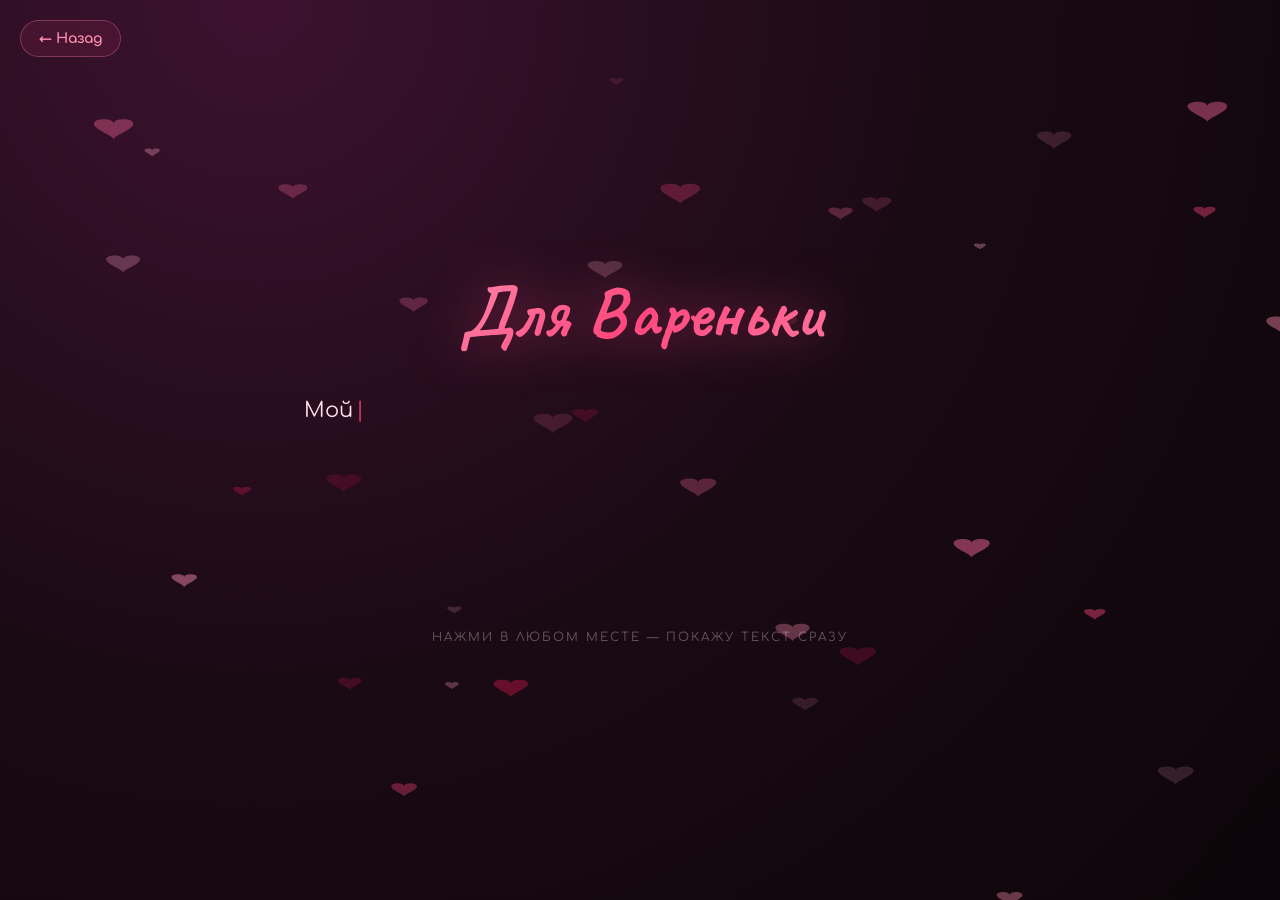
==== love.html @ 144655fa "Create love.html" ====
<!DOCTYPE html>
<html lang="ru">
<head>
<meta charset="UTF-8">
<meta name="viewport" content="width=device-width, initial-scale=1.0">
<title>Для тебя</title>
<link rel="icon" href="data:image/svg+xml,<svg xmlns='http://www.w3.org/2000/svg' viewBox='0 0 100 100'><text y='.9em' font-size='90'>💖</text></svg>">
<link rel="preconnect" href="https://fonts.googleapis.com">
<link rel="preconnect" href="https://fonts.gstatic.com" crossorigin>
<link href="https://fonts.googleapis.com/css2?family=Caveat:wght@600;700&family=Comfortaa:wght@400;700&display=swap" rel="stylesheet">
<style>
  * {
    margin: 0;
    padding: 0;
    box-sizing: border-box;
    -webkit-tap-highlight-color: transparent;
  }

  body {
    font-family: 'Comfortaa', system-ui, sans-serif;
    color: #ffe0ec;
    background: radial-gradient(circle at 20% 0%, #3d1230 0%, #1a0a14 50%, #0d0509 100%);
    min-height: 100vh;
    overflow-x: hidden;
  }

  #bg {
    position: fixed;
    inset: 0;
    z-index: 0;
    pointer-events: none;
  }

  .back {
    position: fixed;
    top: 20px;
    left: 20px;
    z-index: 10;
    color: #ff8fb1;
    text-decoration: none;
    font-size: 14px;
    font-weight: 700;
    padding: 10px 18px;
    border-radius: 999px;
    background: rgba(255, 71, 126, 0.1);
    border: 1px solid rgba(255, 143, 177, 0.3);
    backdrop-filter: blur(10px);
    transition: transform 0.2s;
  }
  .back:hover { transform: translateX(-3px); }

  main {
    position: relative;
    z-index: 1;
    max-width: 720px;
    margin: 0 auto;
    padding: 90px 24px 80px;
    min-height: 100vh;
    display: flex;
    align-items: center;
    justify-content: center;
  }

  .letter {
    width: 100%;
    text-align: left;
  }

  #title {
    font-family: 'Caveat', cursive;
    font-size: clamp(40px, 9vw, 72px);
    background: linear-gradient(135deg, #ffb3c6, #ff477e, #ff8fb1);
    -webkit-background-clip: text;
    background-clip: text;
    color: transparent;
    margin-bottom: 32px;
    filter: drop-shadow(0 0 25px rgba(255, 71, 126, 0.5));
    text-align: center;
  }

  #text {
    font-size: clamp(17px, 4.5vw, 21px);
    line-height: 1.95;
    white-space: pre-wrap;
    word-wrap: break-word;
    color: #ffe0ec;
    min-height: 200px;
  }

  #text::after {
    content: '|';
    color: #ff477e;
    margin-left: 3px;
    font-weight: 300;
    animation: blink 1s step-end infinite;
  }
  #text.done::after { content: ''; }

  @keyframes blink { 50% { opacity: 0; } }

  #hint {
    margin-top: 40px;
    text-align: center;
    font-size: 12px;
    letter-spacing: 2px;
    text-transform: uppercase;
    opacity: 0.35;
    transition: opacity 0.5s;
  }
</style>
</head>
<body>
<canvas id="bg"></canvas>
<a href="index.html" class="back">← Назад</a>

<main>
  <div class="letter">
    <h1 id="title"></h1>
    <p id="text"></p>
    <div id="hint">Нажми в любом месте — покажу текст сразу</div>
  </div>
</main>

<script>
/* ============================================================
   ⚙️ НАСТРОЙКИ — МЕНЯЙ ТОЛЬКО ЗДЕСЬ
   ============================================================ */
const CONFIG = {
  // Заголовок сверху
  title: 'Для Вареньки',

  // Текст письма. Пустая строка = отступ между абзацами.
  text: `Мой самый любимый человек на свете.

Здесь ты можешь написать всё, что хочешь — просто открой файл love.html в репозитории и замени этот текст на свой.

Каждая пустая строка превратится в отступ между абзацами. Можно писать сколько угодно — текст сам будет печататься медленно и красиво.

Нажми в любом месте экрана, если не хочешь ждать.`,

  speed: 110,       // скорость печати (мс на символ). Больше = медленнее
  startDelay: 900,  // пауза перед началом (мс)
};
/* ============================================================ */

const titleEl = document.getElementById('title');
const textEl  = document.getElementById('text');
const hintEl  = document.getElementById('hint');

let i = 0;
let text = CONFIG.text;
let typing = false;
let timer = null;

function typeChar() {
  if (i >= text.length) {
    typing = false;
    textEl.classList.add('done');
    hintEl.style.opacity = '0';
    return;
  }

  textEl.textContent = text.slice(0, i + 1);
  const ch = text[i];
  i++;

  let delay = CONFIG.speed;
  if (ch === '.' || ch === '!' || ch === '?') delay = CONFIG.speed * 5;
  else if (ch === ',')   delay = CONFIG.speed * 2.5;
  else if (ch === '\n')  delay = CONFIG.speed * 3;

  timer = setTimeout(typeChar, delay);
}

function start() {
  titleEl.textContent = CONFIG.title;
  typing = true;
  typeChar();
}

// Тап в любом месте — показать всё сразу
document.body.addEventListener('click', (e) => {
  if (e.target.classList.contains('back')) return;
  if (!typing) return;

  clearTimeout(timer);
  textEl.textContent = text;
  i = text.length;
  typing = false;
  textEl.classList.add('done');
  hintEl.style.opacity = '0';
});

setTimeout(start, CONFIG.startDelay);

/* ========== Падающие сердечки на фоне ========== */
const canvas = document.getElementById('bg');
const ctx = canvas.getContext('2d');
let W, H;

function resize() {
  W = canvas.width = window.innerWidth;
  H = canvas.height = window.innerHeight;
}
resize();
window.addEventListener('resize', resize);

function heartPath(x, y, s) {
  ctx.beginPath();
  ctx.moveTo(x, y + s * 0.3);
  ctx.bezierCurveTo(x, y, x - s, y, x - s, y + s * 0.3);
  ctx.bezierCurveTo(x - s, y + s * 0.6, x, y + s * 0.9, x, y + s * 1.1);
  ctx.bezierCurveTo(x, y + s * 0.9, x + s, y + s * 0.6, x + s, y + s * 0.3);
  ctx.bezierCurveTo(x + s, y, x, y, x, y + s * 0.3);
  ctx.fill();
}

const COLORS = ['#ff477e', '#ff6b9d', '#ff8fb1', '#ffa5c3', '#c9184a'];

class Heart {
  constructor(initial) { this.reset(initial); }
  reset(initial) {
    this.x = Math.random() * W;
    this.y = initial ? Math.random() * H : -40;
    this.size = 6 + Math.random() * 14;
    this.speed = 0.3 + Math.random() * 0.9;
    this.alpha = 0.12 + Math.random() * 0.35;
    this.wobble = Math.random() * Math.PI * 2;
    this.wobbleSpeed = 0.005 + Math.random() * 0.02;
    this.color = COLORS[(Math.random() * COLORS.length) | 0];
  }
  update() {
    this.y += this.speed;
    this.wobble += this.wobbleSpeed;
    this.x += Math.sin(this.wobble) * 0.5;
    if (this.y > H + 40) this.reset(false);
  }
  draw() {
    ctx.globalAlpha = this.alpha;
    ctx.fillStyle = this.color;
    heartPath(this.x, this.y, this.size);
    ctx.globalAlpha = 1;
  }
}

const hearts = Array.from({ length: 40 }, () => new Heart(true));
(function loop() {
  ctx.clearRect(0, 0, W, H);
  hearts.forEach(h => { h.update(); h.draw(); });
  requestAnimationFrame(loop);
})();
</script>
</body>
</html>
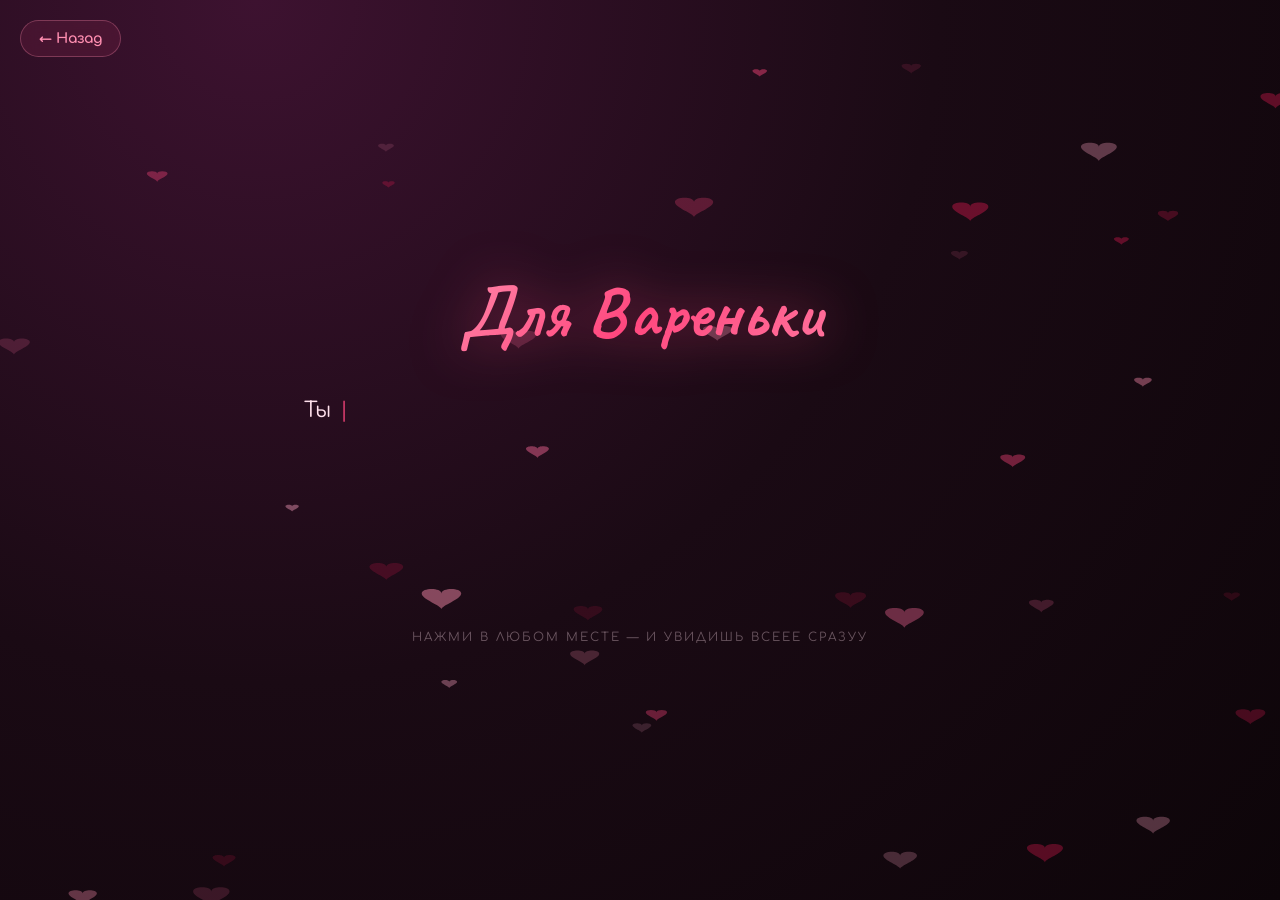
==== commit 5bb3da4f: "Update love.html" ====
--- a/love.html
+++ b/love.html
@@ -3,7 +3,7 @@
 <head>
 <meta charset="UTF-8">
 <meta name="viewport" content="width=device-width, initial-scale=1.0">
-<title>Для тебя</title>
+<title>Для моей самой лучшееей!!</title>
 <link rel="icon" href="data:image/svg+xml,<svg xmlns='http://www.w3.org/2000/svg' viewBox='0 0 100 100'><text y='.9em' font-size='90'>💖</text></svg>">
 <link rel="preconnect" href="https://fonts.googleapis.com">
 <link rel="preconnect" href="https://fonts.gstatic.com" crossorigin>
@@ -117,7 +117,7 @@
   <div class="letter">
     <h1 id="title"></h1>
     <p id="text"></p>
-    <div id="hint">Нажми в любом месте — покажу текст сразу</div>
+    <div id="hint">Нажми в любом месте — и увидишь всеее сразуу</div>
   </div>
 </main>
 
@@ -130,16 +130,16 @@
   title: 'Для Вареньки',
 
   // Текст письма. Пустая строка = отступ между абзацами.
-  text: `Мой самый любимый человек на свете.
-
-Здесь ты можешь написать всё, что хочешь — просто открой файл love.html в репозитории и замени этот текст на свой.
-
-Каждая пустая строка превратится в отступ между абзацами. Можно писать сколько угодно — текст сам будет печататься медленно и красиво.
-
-Нажми в любом месте экрана, если не хочешь ждать.`,
-
-  speed: 110,       // скорость печати (мс на символ). Больше = медленнее
-  startDelay: 900,  // пауза перед началом (мс)
+  text: `Ты у меня самая лучшая милая, с днём рождения моя хорошая!!
+  Я хочу быть с тобой всегда милая, и сделаю всё, чтобы так произошлоо
+  
+  Хочу извиниться милая за все свои глупые обиды и ошибки, прости меня пожалуйста милая
+  я тебя ооочень приоооооооочеень сильно люблю мой цветоочек и не хочу чтобы ты обижалася :<
+  
+  `,
+
+  speed: 80,       // скорость печати (мс на символ). Больше = медленнее
+  startDelay: 1000,  // пауза перед началом (мс)
 };
 /* ============================================================ */
 
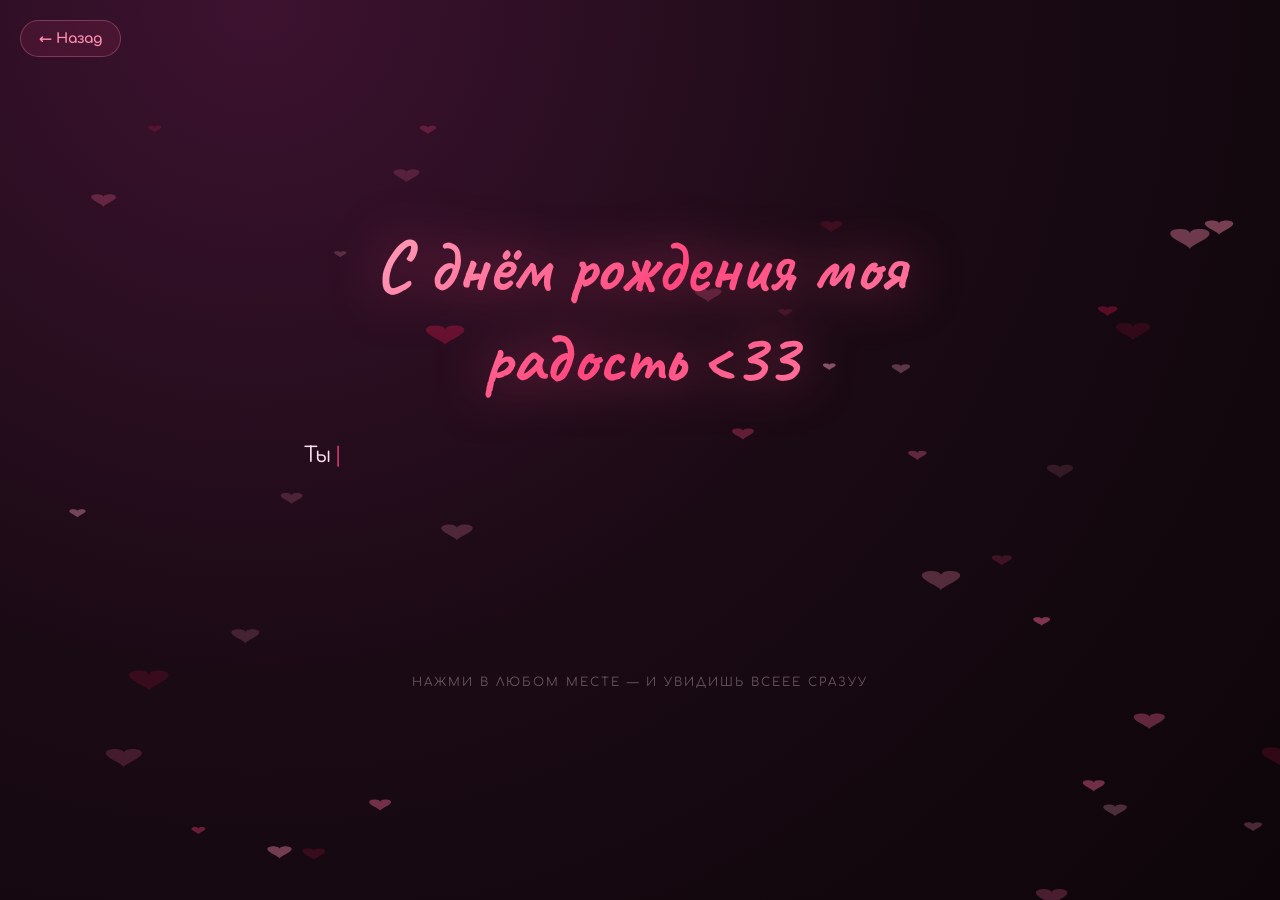
==== commit 56a5d677: "Update love.html" ====
--- a/love.html
+++ b/love.html
@@ -127,15 +127,18 @@
    ============================================================ */
 const CONFIG = {
   // Заголовок сверху
-  title: 'Для Вареньки',
+  title: 'С днём рождения моя радость <33',
 
   // Текст письма. Пустая строка = отступ между абзацами.
   text: `Ты у меня самая лучшая милая, с днём рождения моя хорошая!!
   Я хочу быть с тобой всегда милая, и сделаю всё, чтобы так произошлоо
-  
   Хочу извиниться милая за все свои глупые обиды и ошибки, прости меня пожалуйста милая
-  я тебя ооочень приоооооооочеень сильно люблю мой цветоочек и не хочу чтобы ты обижалася :<
-  
+  Я тебя ооочень приоооооооочеень сильно люблю мой цветоочек и не хочу чтобы ты обижалася :<
+  С днём рождения любимая, я желаю тебе не сдаваться, быть со мной всегдааа и
+  не грустить так частаа :<< ты же мой лучик солнца, тебе нада улыбацаа
+  я очень верю в тебя моя радость, ты добьешься в конном спорте всего самого
+  лучшего!! Я очеень очеень рад что ты открыла мой сайт милая, я безумно старался для тебя сделать
+  его более красивым и хорошиим❤️
   `,
 
   speed: 80,       // скорость печати (мс на символ). Больше = медленнее
